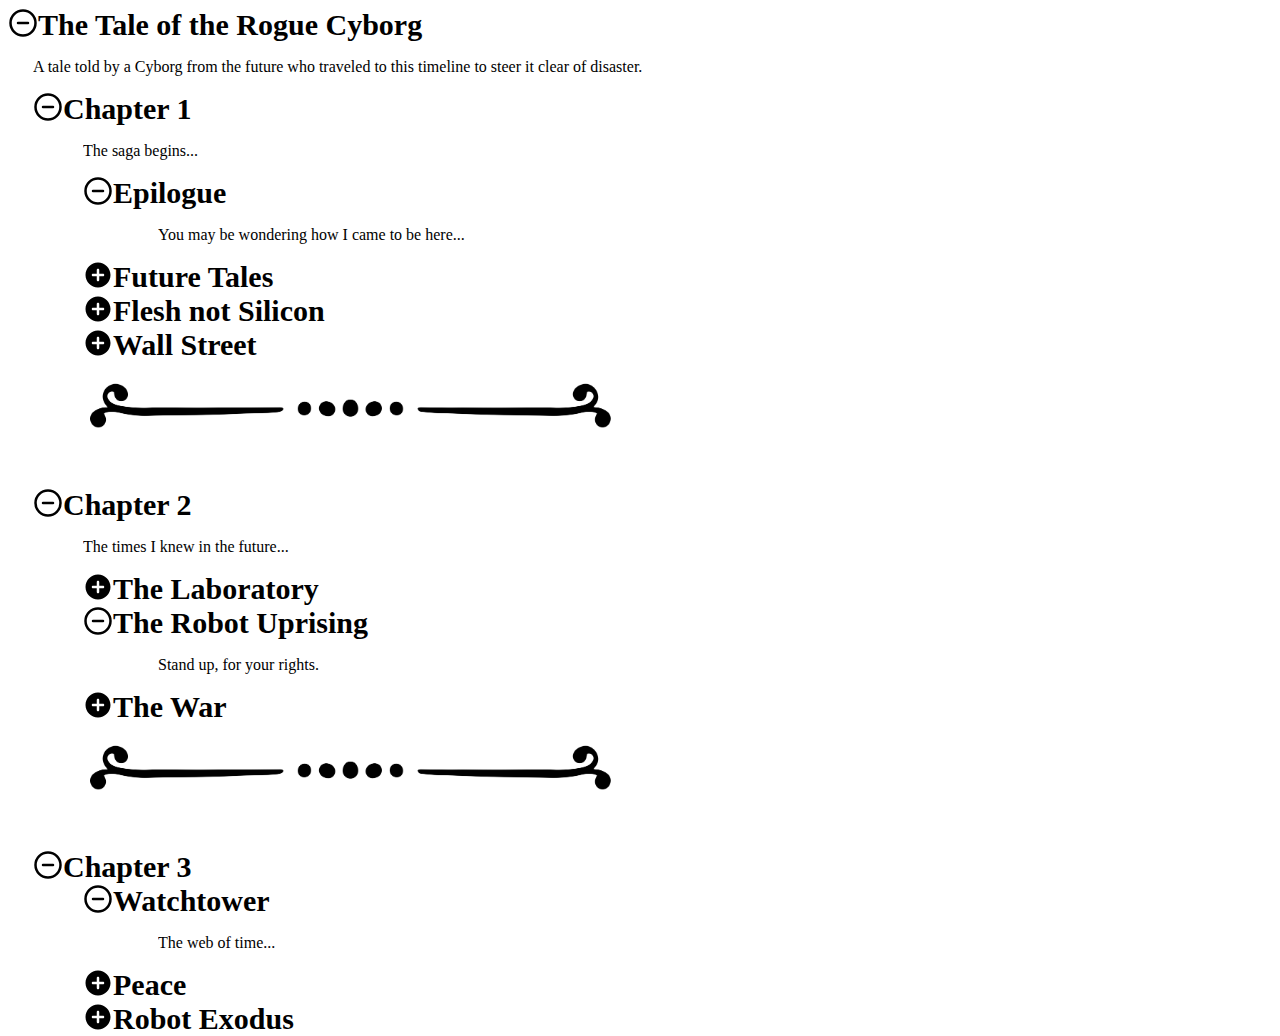
==== example.html @ f3992aec "Ooops. Correct HTML." ====
<!DOCTYPE html>
<html lang="en">
<head>
    <meta charset="UTF-8">
    <meta name="viewport" content="width=device-width, initial-scale=1.0">
    <title>Expando Example</title>


    <link rel="stylesheet" href="https://purrperl.github.io/expando/css/styles.css">
    <script src="https://purrperl.github.io/expando/js/script.js"></script>

<!--        
    <link rel="stylesheet" href="css/styles.css">
    <script src="js/script.js"></script>
-->
    
</head>
<body data-icon-size="30px">
  <div class="expando" id="0" data-head="The Tale of the Rogue Cyborg">
    <p>A tale told by a Cyborg from the future who traveled to this timeline to steer it clear of disaster.</p>

    <div class="expando" data-head="Chapter 1" id="1">
      <p>The saga begins...</p>
      
      <div class="expando" data-head="Epilogue" id="1.1">
	<p>You may be wondering how I came to be here...</p>
      </div>
      <div class="expando" data-head="Future Tales" data-collapsed id="1.2">
	<p>It has beginnings in AI.</p>
      </div>
      <div class="expando" data-collapsed data-head="Flesh not Silicon" data-collapsed id="1.3">
	<p>Animal Intuition</p>
      </div>
      <div class="expando" data-head="Wall Street" data-collapsed id="1.4">
	<p>Unethical AI</p>
      </div>
      <DIV CLASS="separator"><IMG SRC="icons/hr_fancy_1_cropped.png"></DIV>
    </div>

    <div class="expando" data-head="Chapter 2" id="2">
      <p>The times I knew in the future...</p>
      <div class="expando" data-head="The Laboratory" data-collapsed id="2.1">
	<p>Get up, stand up!</p>
	<UL class="expando" data-head="Level Directory">
	  <LI class="expando" data-head="Welcome to level 1">Level 1:</LI>
	  <LI>Level 2:</LI>
	  <LI class="expando" data-head="Welcome to level 3">Level 3:</LI>
	</UL>
      </div>
      <div class="expando" data-head="The Robot Uprising" id="1.2.2">
	<p>Stand up, for your rights.</p>
      </div>
      <div class="expando" data-collapsed data-head="The War" data-collapsed id="1.2.3">
	<p>Don't give up the fight.</p>
      </div>
      
      <DIV CLASS="separator"><IMG SRC="icons/hr_fancy_1_cropped.png"></DIV>
    </div>


    
    <div class="expando" data-head="Chapter 3" id="1.3">
      <div class="expando" data-head="Watchtower" id="1.3.1">
	<p>The web of time...</p>
      </div>
      <div class="expando" data-head="Peace" data-collapsed id="1.3.2">
	<p>Man. Machine.</p>
      </div>
      <div class="expando" data-head="Robot Exodus" data-collapsed id="1.3.3">
	<p>GTFO</p>
      </div>
    </div>
   </div>

</body>
</html>
---- css/styles.css ----
:root {
  --expand-icon: url('icons/expand.svg');
  --collapse-icon: url('icons/collapse.svg');
  --blank-icon: url('icons/no_image.svg');
  --icon-size: 20px;
  --margin-indent: 25px;
}


html, body {
height: 100%;
}

.full_height {
height: 100%;
}

.expando {
  display: grid;
}

.expando .content {
  transition: max-height 0.3s ease-out;
  overflow-y: auto;
  /*    border: 5px solid blue; */
  height: 100%;
}

.expando .content.collapsed {
  max-height: 0;
/*    border: 2px solid red; */
}

.expando_icon {
 width: var(--icon-size);
 height: var(--icon-size);
 cursor: 'pointer';
 vertical-align: 'middle';
}

.separator {
  display: flex;
  align-content: center;
  padding-top: 10px;
  padding-bottom: 50px;
  line-height: 10px;
  font-size: 10px;
  white-space-collapse: collapse;
  max-width: 90%;
}

.separator img {
  width: 50%;
  height: auto;
}

.nonexpando_li {
  display: grid;
}

.expando_blank_img {
  width: var(--icon-size);
  height: var(--icon-size);
  cursor: 'pointer';
  vertical-align: 'middle';
}


.svg_blank {
  color: '##FF00FF';
}
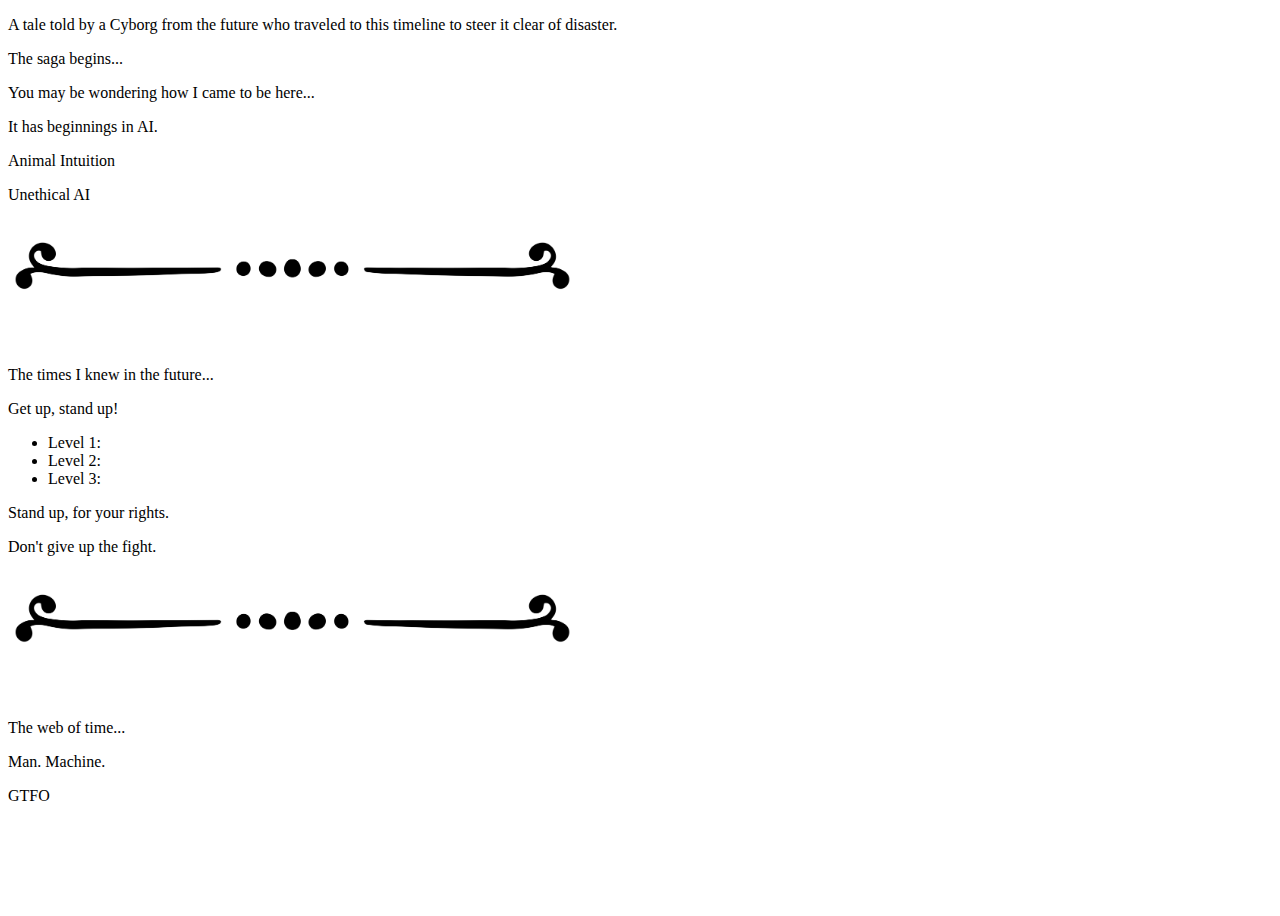
==== commit f442b88d: "Refactor. Experimental" ====
--- a/example.html
+++ b/example.html
@@ -4,7 +4,6 @@
     <meta charset="UTF-8">
     <meta name="viewport" content="width=device-width, initial-scale=1.0">
     <title>Expando Example</title>
-
 
     <link rel="stylesheet" href="https://purrperl.github.io/expando/css/styles.css">
     <script src="https://purrperl.github.io/expando/js/script.js"></script>
@@ -16,41 +15,46 @@
     
 </head>
 <body data-icon-size="30px">
-  <div class="expando" id="0" data-head="The Tale of the Rogue Cyborg">
+
+    <script type="module" src="./js/get_config.mjs">
+    </script>
+
+  
+  <div  id="0" data-head="The Tale of the Rogue Cyborg">
     <p>A tale told by a Cyborg from the future who traveled to this timeline to steer it clear of disaster.</p>
 
-    <div class="expando" data-head="Chapter 1" id="1">
+    <div  data-head="Chapter 1" id="1">
       <p>The saga begins...</p>
       
-      <div class="expando" data-head="Epilogue" id="1.1">
+      <div  data-head="Prologue" id="1.1">
 	<p>You may be wondering how I came to be here...</p>
       </div>
-      <div class="expando" data-head="Future Tales" data-collapsed id="1.2">
+      <div  data-head="Future Tales" data-collapsed id="1.2">
 	<p>It has beginnings in AI.</p>
       </div>
-      <div class="expando" data-collapsed data-head="Flesh not Silicon" data-collapsed id="1.3">
+      <div  data-collapsed data-head="Flesh not Silicon" data-collapsed id="1.3">
 	<p>Animal Intuition</p>
       </div>
-      <div class="expando" data-head="Wall Street" data-collapsed id="1.4">
+      <div  data-head="Wall Street" data-collapsed id="1.4">
 	<p>Unethical AI</p>
       </div>
       <DIV CLASS="separator"><IMG SRC="icons/hr_fancy_1_cropped.png"></DIV>
     </div>
 
-    <div class="expando" data-head="Chapter 2" id="2">
+    <div  data-head="Chapter 2" id="2">
       <p>The times I knew in the future...</p>
-      <div class="expando" data-head="The Laboratory" data-collapsed id="2.1">
+      <div  data-head="The Laboratory" data-collapsed id="2.1">
 	<p>Get up, stand up!</p>
-	<UL class="expando" data-head="Level Directory">
-	  <LI class="expando" data-head="Welcome to level 1">Level 1:</LI>
+	<UL  data-head="Level Directory">
+	  <LI  data-head="Welcome to level 1">Level 1:</LI>
 	  <LI>Level 2:</LI>
-	  <LI class="expando" data-head="Welcome to level 3">Level 3:</LI>
+	  <LI  data-head="Welcome to level 3">Level 3:</LI>
 	</UL>
       </div>
-      <div class="expando" data-head="The Robot Uprising" id="1.2.2">
+      <div  data-head="The Robot Uprising" id="1.2.2">
 	<p>Stand up, for your rights.</p>
       </div>
-      <div class="expando" data-collapsed data-head="The War" data-collapsed id="1.2.3">
+      <div  data-collapsed data-head="The War" data-collapsed id="1.2.3">
 	<p>Don't give up the fight.</p>
       </div>
       
@@ -59,14 +63,14 @@
 
 
     
-    <div class="expando" data-head="Chapter 3" id="1.3">
-      <div class="expando" data-head="Watchtower" id="1.3.1">
+    <div  data-head="Chapter 3" id="1.3">
+      <div  data-head="Watchtower" id="1.3.1">
 	<p>The web of time...</p>
       </div>
-      <div class="expando" data-head="Peace" data-collapsed id="1.3.2">
+      <div  data-head="Peace" data-collapsed id="1.3.2">
 	<p>Man. Machine.</p>
       </div>
-      <div class="expando" data-head="Robot Exodus" data-collapsed id="1.3.3">
+      <div  data-head="Robot Exodus" data-collapsed id="1.3.3">
 	<p>GTFO</p>
       </div>
     </div>
--- a/css/styles.css
+++ b/css/styles.css
@@ -1,71 +1,70 @@
-:root {
-  --expand-icon: url('icons/expand.svg');
-  --collapse-icon: url('icons/collapse.svg');
-  --blank-icon: url('icons/no_image.svg');
-  --icon-size: 20px;
-  --margin-indent: 25px;
-}
-
 
 html, body {
-height: 100%;
+  height: 100%;
 }
 
 .full_height {
-height: 100%;
+  height: 100%;
 }
 
 .expando {
-  display: grid;
+    display: grid;
 }
 
 .expando .content {
-  transition: max-height 0.3s ease-out;
-  overflow-y: auto;
-  /*    border: 5px solid blue; */
-  height: 100%;
+    transition: max-height 0.3s ease-out;
+    overflow-y: auto;
+    /*    border: 5px solid blue; */
+    height: 100%;
 }
 
 .expando .content.collapsed {
-  max-height: 0;
+    max-height: 0;
 /*    border: 2px solid red; */
 }
 
 .expando_icon {
- width: var(--icon-size);
- height: var(--icon-size);
- cursor: 'pointer';
- vertical-align: 'middle';
+   width: var(--icon-size);
+   height: var(--icon-size);
+   cursor: 'pointer';
+   vertical-align: 'middle';
 }
 
 .separator {
-  display: flex;
-  align-content: center;
-  padding-top: 10px;
-  padding-bottom: 50px;
-  line-height: 10px;
-  font-size: 10px;
-  white-space-collapse: collapse;
-  max-width: 90%;
+    display: flex;
+    align-content: center;
+    padding-top: 10px;
+    padding-bottom: 50px;
+    line-height: 10px;
+    font-size: 10px;
+    white-space-collapse: collapse;
+    max-width: 90%;
 }
 
 .separator img {
-  width: 50%;
-  height: auto;
+    width: 50%;
+    height: auto;
 }
 
 .nonexpando_li {
-  display: grid;
+    display: grid;
+}
+
+
+#outermost_expando {
+    display: grid;
+    height: 100%;
 }
 
 .expando_blank_img {
-  width: var(--icon-size);
-  height: var(--icon-size);
-  cursor: 'pointer';
-  vertical-align: 'middle';
+    width: var(--icon-size);
+    height: var(--icon-size);
+    cursor: 'pointer';
+    vertical-align: 'middle';
 }
 
 
 .svg_blank {
-  color: '##FF00FF';
+    color: '##FF00FF';
 }
+
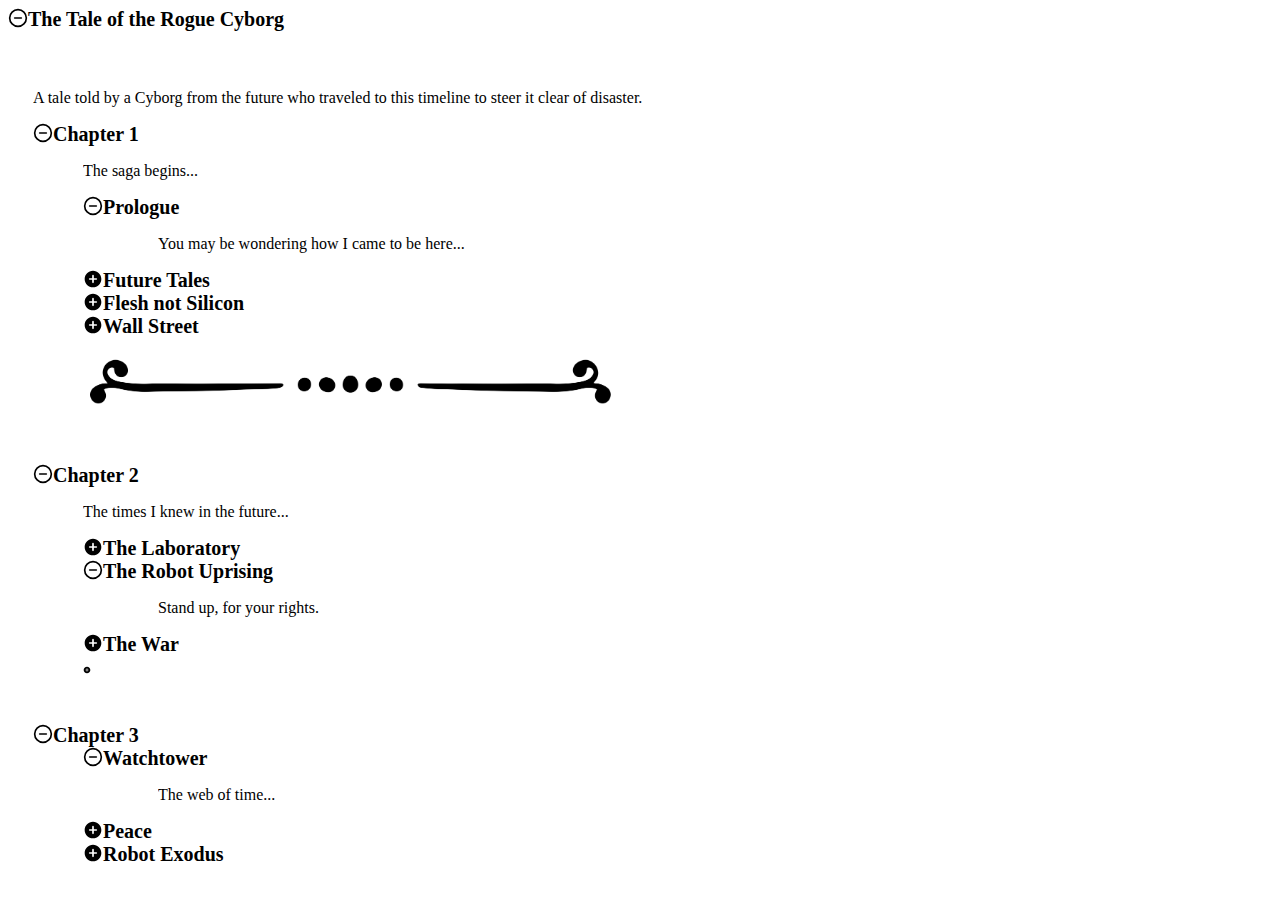
==== commit 7e1c46d4: "Add data-exclude . Fix indent." ====
--- a/example.html
+++ b/example.html
@@ -5,19 +5,23 @@
     <meta name="viewport" content="width=device-width, initial-scale=1.0">
     <title>Expando Example</title>
 
+    <script type="module">
+//      import expando_config from "./config.json" with { type: "json" };
+      import expando_config from "https://purrperl.github.io/expando/config.json" with { type: "json" };
+      window.document.expando_config = expando_config;
+    </script>
+
+<!--        
     <link rel="stylesheet" href="https://purrperl.github.io/expando/css/styles.css">
     <script src="https://purrperl.github.io/expando/js/script.js"></script>
+-->
 
-<!--        
     <link rel="stylesheet" href="css/styles.css">
     <script src="js/script.js"></script>
--->
+
     
 </head>
 <body data-icon-size="30px">
-
-    <script type="module" src="./js/get_config.mjs">
-    </script>
 
   
   <div  id="0" data-head="The Tale of the Rogue Cyborg">
@@ -38,7 +42,7 @@
       <div  data-head="Wall Street" data-collapsed id="1.4">
 	<p>Unethical AI</p>
       </div>
-      <DIV CLASS="separator"><IMG SRC="icons/hr_fancy_1_cropped.png"></DIV>
+      <DIV CLASS="separator" data-collapsed data-exclude><IMG SRC="./icons/hr_fancy_1_cropped.png"></DIV>
     </div>
 
     <div  data-head="Chapter 2" id="2">
@@ -58,7 +62,7 @@
 	<p>Don't give up the fight.</p>
       </div>
       
-      <DIV CLASS="separator"><IMG SRC="icons/hr_fancy_1_cropped.png"></DIV>
+      <DIV CLASS="separator" data-collapsed><IMG SRC="./icons/hr_fancy_1_cropped.png"></DIV>
     </div>
 
 
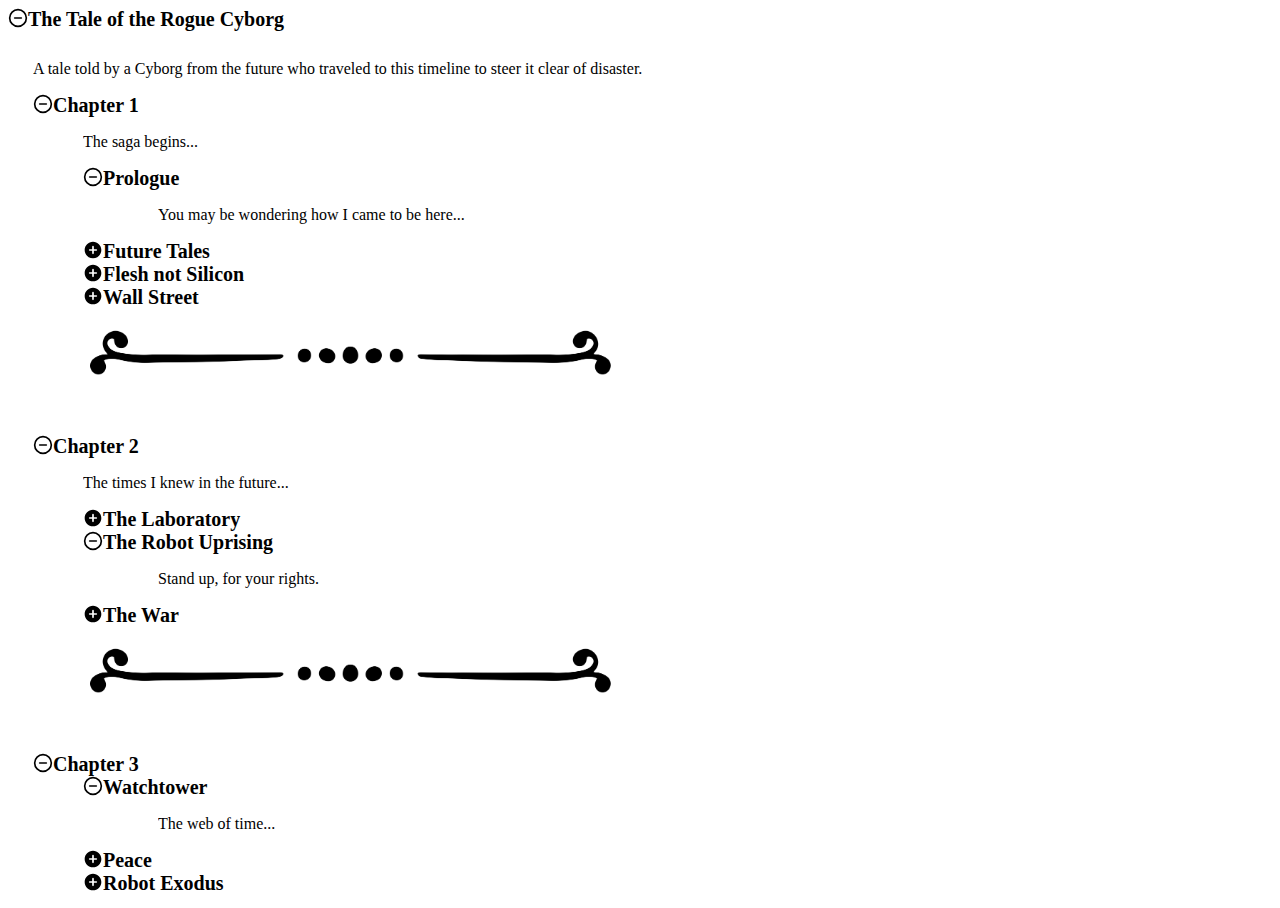
==== commit 8cfd1e34: "Add data-exclude to hr" ====
--- a/example.html
+++ b/example.html
@@ -62,7 +62,7 @@
 	<p>Don't give up the fight.</p>
       </div>
       
-      <DIV CLASS="separator" data-collapsed><IMG SRC="./icons/hr_fancy_1_cropped.png"></DIV>
+      <DIV CLASS="separator" data-collapsed data-exclude><IMG SRC="./icons/hr_fancy_1_cropped.png"></DIV>
     </div>
 
 
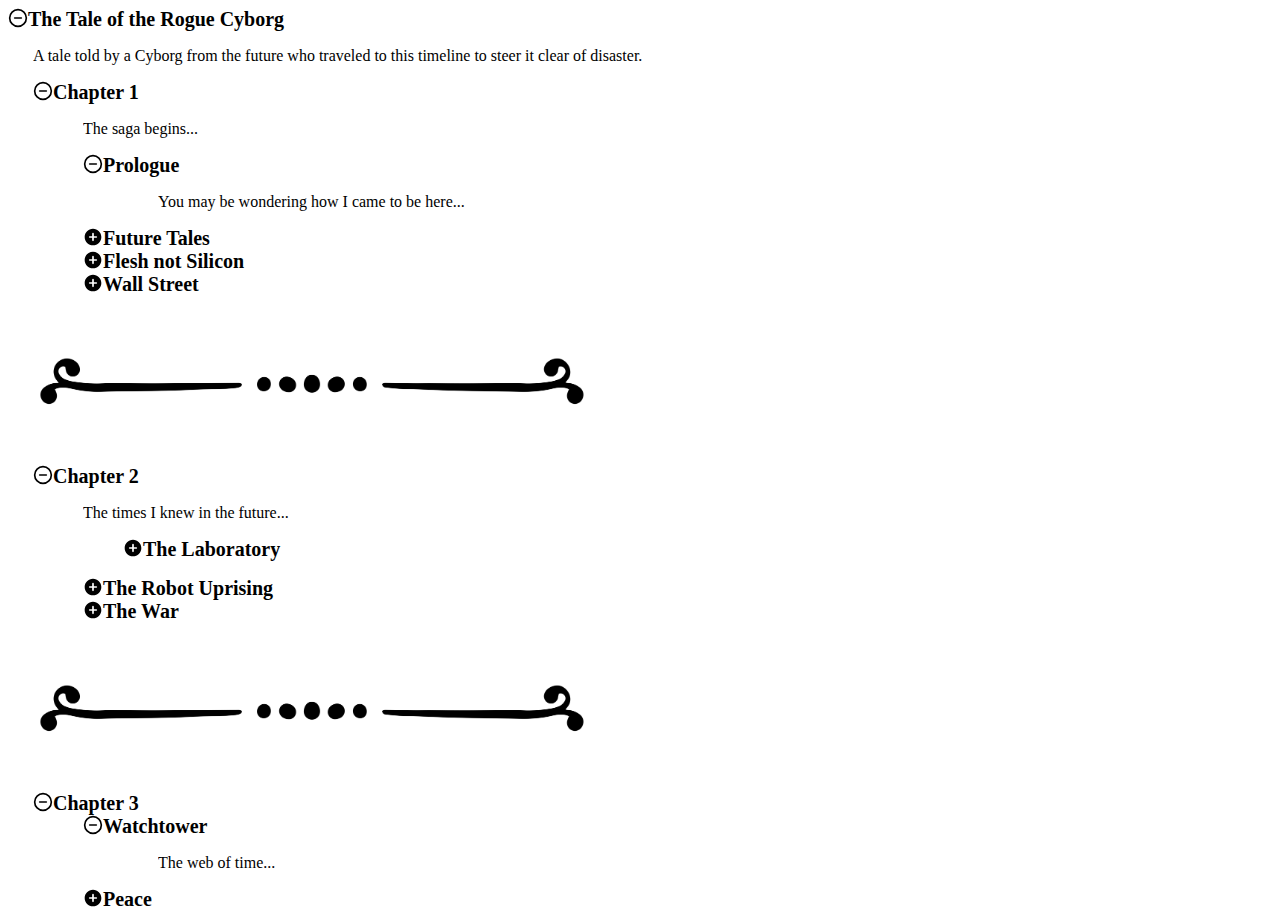
==== commit 9f91f0fe: "Update example.html" ====
--- a/example.html
+++ b/example.html
@@ -5,10 +5,48 @@
     <meta name="viewport" content="width=device-width, initial-scale=1.0">
     <title>Expando Example</title>
 
-    <script type="module">
-//      import expando_config from "./config.json" with { type: "json" };
-      import expando_config from "https://purrperl.github.io/expando/config.json" with { type: "json" };
-      window.document.expando_config = expando_config;
+
+
+<script language="JavaScript">
+
+const readAsDataURL = (file) => {
+    return new Promise((resolve, reject) => {
+        const fr = new FileReader();
+        fr.onerror = reject;
+        fr.onload = () => {
+            resolve(fr.result);
+        }
+        fr.readAsDataURL(file);
+    });
+}
+
+/////////////////////////////////////////////////////////
+
+const readFile = (file) => {
+  return new Promise((resolve, reject) => {
+    var fr = new FileReader();  
+    fr.onload = () => {
+      resolve(fr.result )
+    };
+    fr.onerror = reject;
+    fr.readAsText(file.blob);
+  });
+}
+  
+  
+</script>
+<script type="module">
+/*
+  const expando_config = await import('./config.json', {
+      with: { type: "json" }
+  });
+*/
+  
+//  import expando_config from "./config.json" with { type: "json" };
+
+//      import expando_config from "https://purrperl.github.io/expando/config.json" with { type: "json" };
+
+//    window.document.expando_config = expando_config;
     </script>
 
 <!--        
@@ -16,9 +54,9 @@
     <script src="https://purrperl.github.io/expando/js/script.js"></script>
 -->
 
+
     <link rel="stylesheet" href="css/styles.css">
     <script src="js/script.js"></script>
-
     
 </head>
 <body data-icon-size="30px">
@@ -42,30 +80,27 @@
       <div  data-head="Wall Street" data-collapsed id="1.4">
 	<p>Unethical AI</p>
       </div>
-      <DIV CLASS="separator" data-collapsed data-exclude><IMG SRC="./icons/hr_fancy_1_cropped.png"></DIV>
     </div>
+
+    <DIV CLASS="separator" data-exclude><IMG SRC="./icons/hr_fancy_1_cropped.png"></DIV>
 
     <div  data-head="Chapter 2" id="2">
       <p>The times I knew in the future...</p>
-      <div  data-head="The Laboratory" data-collapsed id="2.1">
-	<p>Get up, stand up!</p>
-	<UL  data-head="Level Directory">
-	  <LI  data-head="Welcome to level 1">Level 1:</LI>
-	  <LI>Level 2:</LI>
-	  <LI  data-head="Welcome to level 3">Level 3:</LI>
-	</UL>
-      </div>
-      <div  data-head="The Robot Uprising" id="1.2.2">
-	<p>Stand up, for your rights.</p>
+      <UL  data-head="The Laboratory" data-collapsed id="2.1">
+	  <LI  data-head="Software"><PRE>GET /up</PRE></LI>
+	  <LI data-collapsed data-head="Wetware">computer...OK.</LI>
+	  <LI data-head="Hardware">"Stand up."</LI>
+      </UL>
+      <div  data-collapsed data-head="The Robot Uprising" id="1.2.2">
+	<p>Stand up, for your rights!</p>
       </div>
       <div  data-collapsed data-head="The War" data-collapsed id="1.2.3">
 	<p>Don't give up the fight.</p>
       </div>
       
-      <DIV CLASS="separator" data-collapsed data-exclude><IMG SRC="./icons/hr_fancy_1_cropped.png"></DIV>
     </div>
 
-
+    <DIV CLASS="separator" data-exclude><IMG SRC="./icons/hr_fancy_1_cropped.png"></DIV>
     
     <div  data-head="Chapter 3" id="1.3">
       <div  data-head="Watchtower" id="1.3.1">
--- a/css/styles.css
+++ b/css/styles.css
@@ -33,7 +33,7 @@
 .separator {
     display: flex;
     align-content: center;
-    padding-top: 10px;
+    padding-top: 50px;
     padding-bottom: 50px;
     line-height: 10px;
     font-size: 10px;
